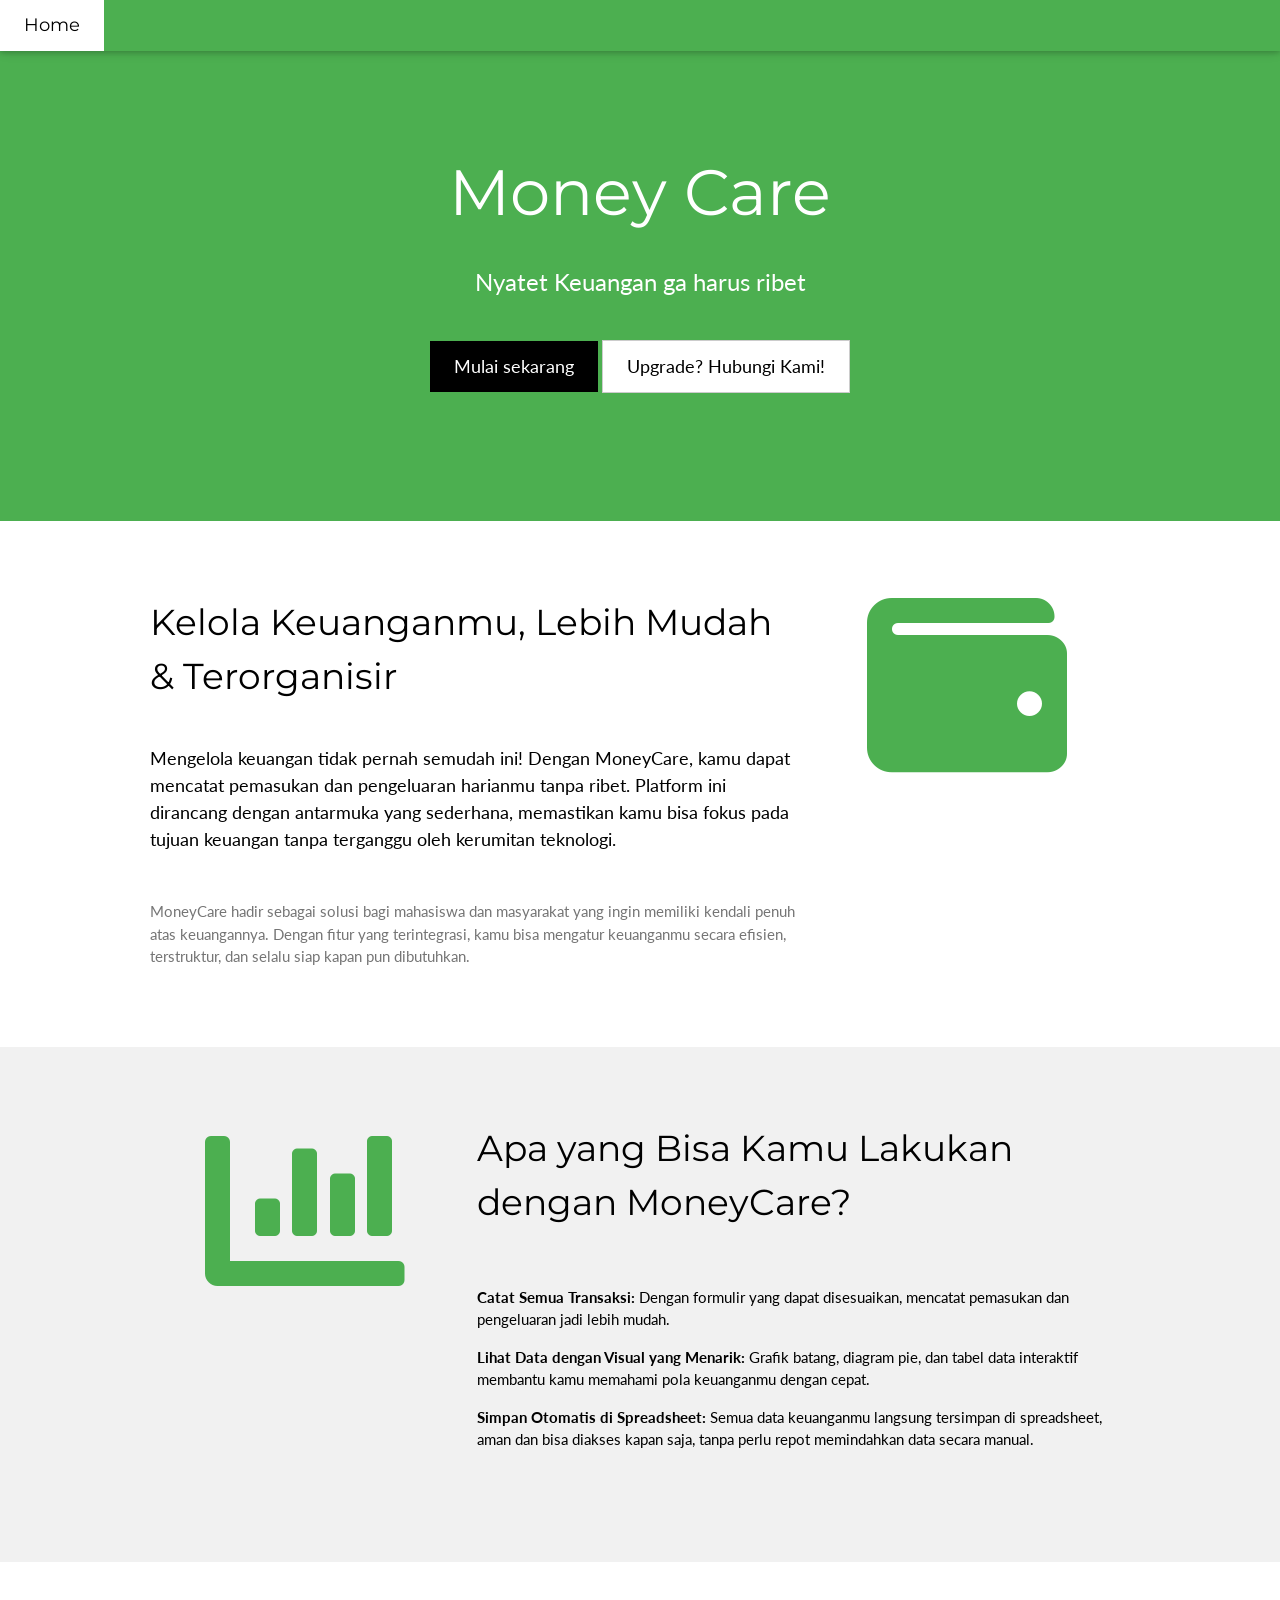
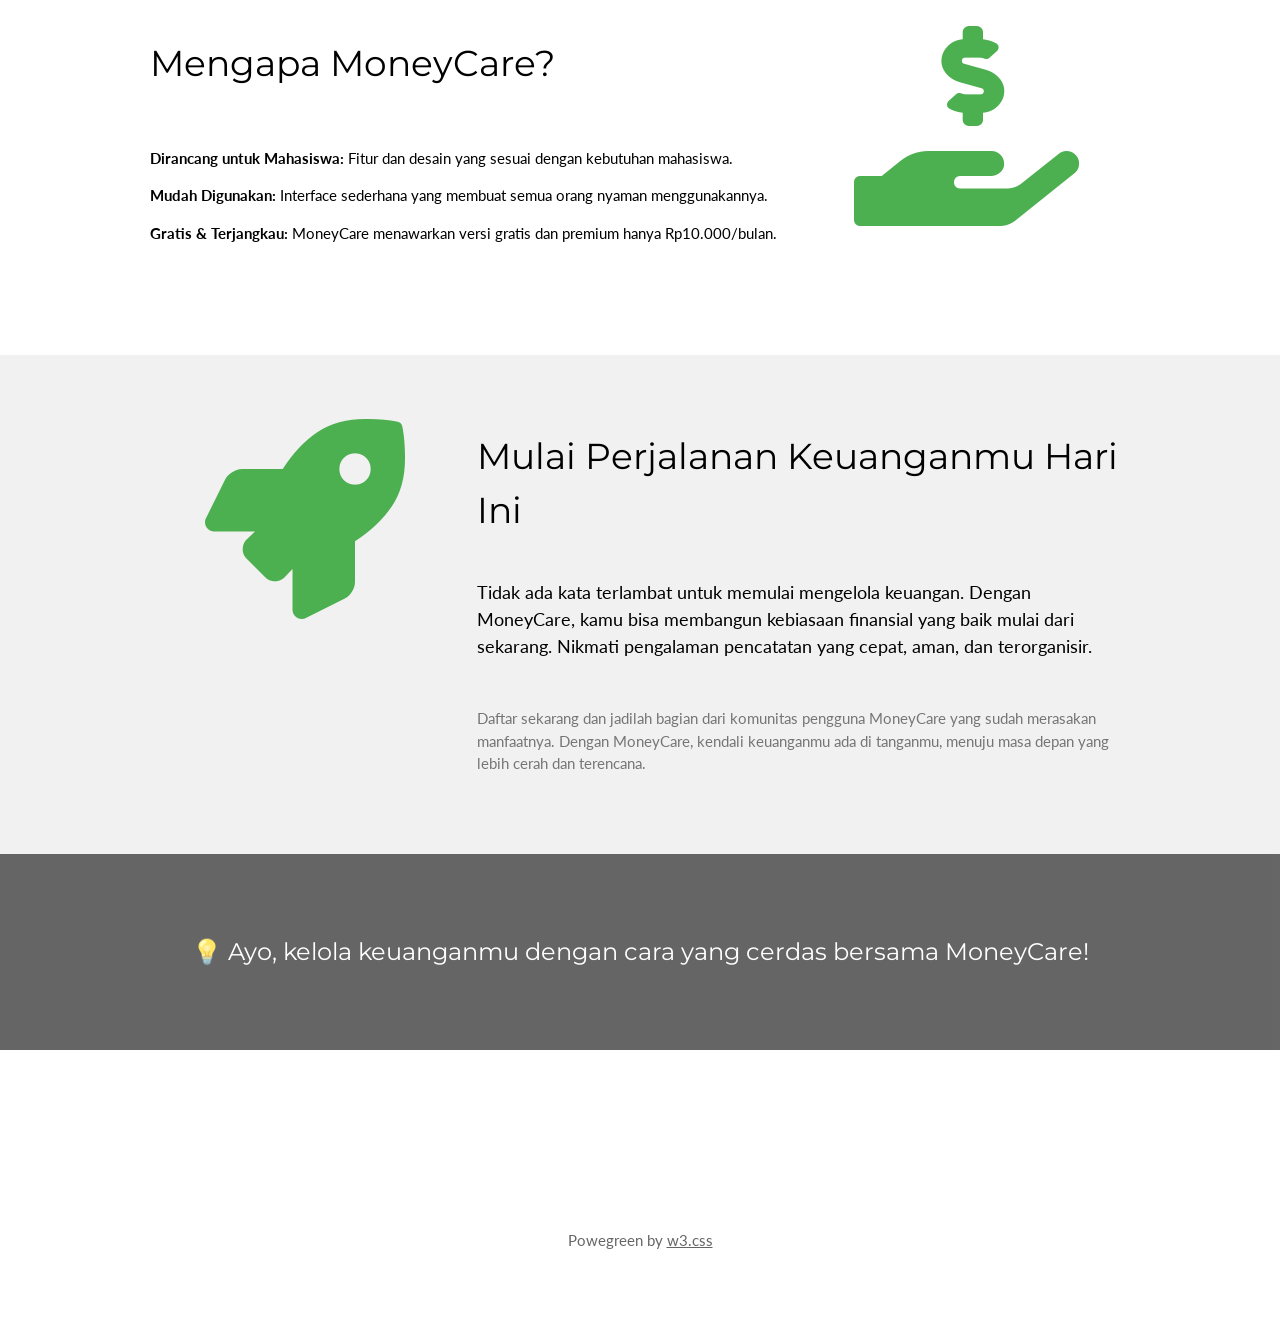
==== index.html @ 9781bbb4 "update hubungi kami pada landing page" ====
<!DOCTYPE html>
<html lang="en">
  <head>
    <title>MoneyCare</title>
    <meta charset="UTF-8" />
    <meta name="viewport" content="width=device-width, initial-scale=1" />
    <link rel="stylesheet" href="https://www.w3schools.com/w3css/4/w3.css" />
    <link
      rel="stylesheet"
      href="https://fonts.googleapis.com/css?family=Lato"
    />
    <link
      rel="stylesheet"
      href="https://fonts.googleapis.com/css?family=Montserrat"
    />
    <link
      href="https://cdnjs.cloudflare.com/ajax/libs/font-awesome/5.15.4/css/all.min.css"
      rel="stylesheet"
    />
    <style>
      body,
      h1,
      h2,
      h3,
      h4,
      h5,
      h6 {
        font-family: "Lato", sans-serif;
      }
      .w3-bar,
      h1,
      button {
        font-family: "Montserrat", sans-serif;
      }
      .fa-anchor,
      .fa-coffee {
        font-size: 200px;
      }

      /* Hover effect for the premium button */
      .premium-container:hover .premium-features {
        display: block;
      }
      .premium-features li {
        padding: 5px 0;
      }
      .premium-features li:not(:last-child) {
        border-bottom: 1px solid #ddd;
      }
    </style>
  </head>
  <body>
    <!-- Navbar -->
    <div class="w3-top">
      <div class="w3-bar w3-green w3-card w3-left-align w3-large">
        <a
          class="w3-bar-item w3-button w3-hide-medium w3-hide-large w3-right w3-padding-large w3-hover-white w3-large w3-green"
          href="javascript:void(0);"
          onclick="myFunction()"
          title="Toggle Navigation Menu"
          ><i class="fa fa-bars"></i
        ></a>
        <a href="#" class="w3-bar-item w3-button w3-padding-large w3-white"
          >Home</a
        >
      </div>

      <!-- Navbar on small screens -->
      <div
        id="navDemo"
        class="w3-bar-block w3-white w3-hide w3-hide-large w3-hide-medium w3-large"
      >
        <a href="#" class="w3-bar-item w3-button w3-padding-large">Link 1</a>
        <a href="#" class="w3-bar-item w3-button w3-padding-large">Link 2</a>
        <a href="#" class="w3-bar-item w3-button w3-padding-large">Link 3</a>
        <a href="#" class="w3-bar-item w3-button w3-padding-large">Link 4</a>
      </div>
    </div>

    <!-- Header -->
    <header class="w3-container w3-green w3-center" style="padding: 128px 16px">
      <h1 class="w3-margin w3-jumbo">Money Care</h1>
      <p class="w3-xlarge">Nyatet Keuangan ga harus ribet</p>
      <a
        href="./pencatatan/index.html"
        class="w3-button w3-black w3-padding-large w3-large w3-margin-top"
        >Mulai sekarang</a
      >
      <div
        class="premium-container"
        style="position: relative; display: inline-block"
      >
        <a
          href="https://wa.me/6281905211340?text=Halo%20Admin%20MoneyCare,%20saya%20ingin%20menanyakan%20tentang%20upgrade%20ke%20versi%20premium."
          class="w3-button w3-white w3-border w3-padding-large w3-large w3-margin-top upgrade-btn"
          style="color: #4caf50; border-color: #4caf50"
          target="_blank"
          >Upgrade? Hubungi Kami!</a
        >
        <ul
          class="premium-features"
          style="
            display: none;
            position: absolute;
            left: 0;
            top: 100%;
            background: white;
            border: 1px solid #4caf50;
            padding: 10px;
            margin: 0;
            list-style: none;
            width: 300px;
            text-align: left;
            z-index: 10;
          "
        >
          <li>Akses data keuangan tanpa batas</li>
          <li>Statistik dan grafik keuangan lengkap</li>
          <li>Integrasi dengan Google Sheets</li>
          <li>Pengingat otomatis</li>
          <li>Tanpa gangguan iklan</li>
        </ul>
      </div>
    </header>

    <!-- First Grid -->
    <div class="w3-row-padding w3-padding-64 w3-container">
      <div class="w3-content">
        <div class="w3-twothird">
          <h1>Kelola Keuanganmu, Lebih Mudah & Terorganisir</h1>
          <h5 class="w3-padding-32">
            Mengelola keuangan tidak pernah semudah ini! Dengan MoneyCare, kamu
            dapat mencatat pemasukan dan pengeluaran harianmu tanpa ribet.
            Platform ini dirancang dengan antarmuka yang sederhana, memastikan
            kamu bisa fokus pada tujuan keuangan tanpa terganggu oleh kerumitan
            teknologi.
          </h5>
          <p class="w3-text-grey">
            MoneyCare hadir sebagai solusi bagi mahasiswa dan masyarakat yang
            ingin memiliki kendali penuh atas keuangannya. Dengan fitur yang
            terintegrasi, kamu bisa mengatur keuanganmu secara efisien,
            terstruktur, dan selalu siap kapan pun dibutuhkan.
          </p>
        </div>
        <div class="w3-third w3-center">
          <i class="fa fa-wallet w3-text-green" style="font-size: 200px"></i>
        </div>
      </div>
    </div>

    <!-- Second Grid -->
    <div class="w3-row-padding w3-light-grey w3-padding-64 w3-container">
      <div class="w3-content">
        <div class="w3-third w3-center">
          <i
            class="fa fa-chart-bar w3-text-green w3-margin-right"
            style="font-size: 200px"
          ></i>
        </div>
        <div class="w3-twothird">
          <h1>Apa yang Bisa Kamu Lakukan dengan MoneyCare?</h1>
          <div class="w3-padding-32">
            <p>
              <strong>Catat Semua Transaksi:</strong> Dengan formulir yang dapat
              disesuaikan, mencatat pemasukan dan pengeluaran jadi lebih mudah.
            </p>
            <p>
              <strong>Lihat Data dengan Visual yang Menarik:</strong> Grafik
              batang, diagram pie, dan tabel data interaktif membantu kamu
              memahami pola keuanganmu dengan cepat.
            </p>
            <p>
              <strong>Simpan Otomatis di Spreadsheet:</strong> Semua data
              keuanganmu langsung tersimpan di spreadsheet, aman dan bisa
              diakses kapan saja, tanpa perlu repot memindahkan data secara
              manual.
            </p>
          </div>
        </div>
      </div>
    </div>

    <!-- Third Grid -->
    <div class="w3-row-padding w3-padding-64 w3-container">
      <div class="w3-content">
        <div class="w3-twothird">
          <h1>Mengapa MoneyCare?</h1>
          <div class="w3-padding-32">
            <p>
              <strong>Dirancang untuk Mahasiswa:</strong> Fitur dan desain yang
              sesuai dengan kebutuhan mahasiswa.
            </p>
            <p>
              <strong>Mudah Digunakan:</strong> Interface sederhana yang membuat
              semua orang nyaman menggunakannya.
            </p>
            <p>
              <strong>Gratis & Terjangkau:</strong> MoneyCare menawarkan versi
              gratis dan premium hanya Rp10.000/bulan.
            </p>
          </div>
        </div>
        <div class="w3-third w3-center">
          <i
            class="fa fa-hand-holding-usd w3-text-green"
            style="font-size: 200px"
          ></i>
        </div>
      </div>
    </div>

    <!-- Fourth Grid -->
    <div class="w3-row-padding w3-light-grey w3-padding-64 w3-container">
      <div class="w3-content">
        <div class="w3-third w3-center">
          <i
            class="fa fa-rocket w3-text-green w3-margin-right"
            style="font-size: 200px"
          ></i>
        </div>
        <div class="w3-twothird">
          <h1>Mulai Perjalanan Keuanganmu Hari Ini</h1>
          <h5 class="w3-padding-32">
            Tidak ada kata terlambat untuk memulai mengelola keuangan. Dengan
            MoneyCare, kamu bisa membangun kebiasaan finansial yang baik mulai
            dari sekarang. Nikmati pengalaman pencatatan yang cepat, aman, dan
            terorganisir.
          </h5>
          <p class="w3-text-grey">
            Daftar sekarang dan jadilah bagian dari komunitas pengguna MoneyCare
            yang sudah merasakan manfaatnya. Dengan MoneyCare, kendali
            keuanganmu ada di tanganmu, menuju masa depan yang lebih cerah dan
            terencana.
          </p>
        </div>
      </div>
    </div>

    <!-- Footer -->
    <div class="w3-container w3-black w3-center w3-opacity w3-padding-64">
      <h1 class="w3-margin w3-xlarge">
        💡 Ayo, kelola keuanganmu dengan cara yang cerdas bersama MoneyCare!
      </h1>
    </div>

    <!-- Footer -->
    <footer class="w3-container w3-padding-64 w3-center w3-opacity">
      <div class="w3-xlarge w3-padding-32">
        <i class="fa fa-facebook-official w3-hover-opacity"></i>
        <i class="fa fa-instagram w3-hover-opacity"></i>
        <i class="fa fa-snapchat w3-hover-opacity"></i>
        <i class="fa fa-pinterest-p w3-hover-opacity"></i>
        <i class="fa fa-twitter w3-hover-opacity"></i>
        <i class="fa fa-linkedin w3-hover-opacity"></i>
      </div>
      <p>
        Powegreen by
        <a href="https://www.w3schools.com/w3css/default.asp" target="_blank"
          >w3.css</a
        >
      </p>
    </footer>

    <script>
      // Used to toggle the menu on small screens when clicking on the menu button
      function myFunction() {
        var x = document.getElementById("navDemo");
        if (x.className.indexOf("w3-show") == -1) {
          x.className += " w3-show";
        } else {
          x.className = x.className.replace(" w3-show", "");
        }
      }
    </script>
  </body>
</html>
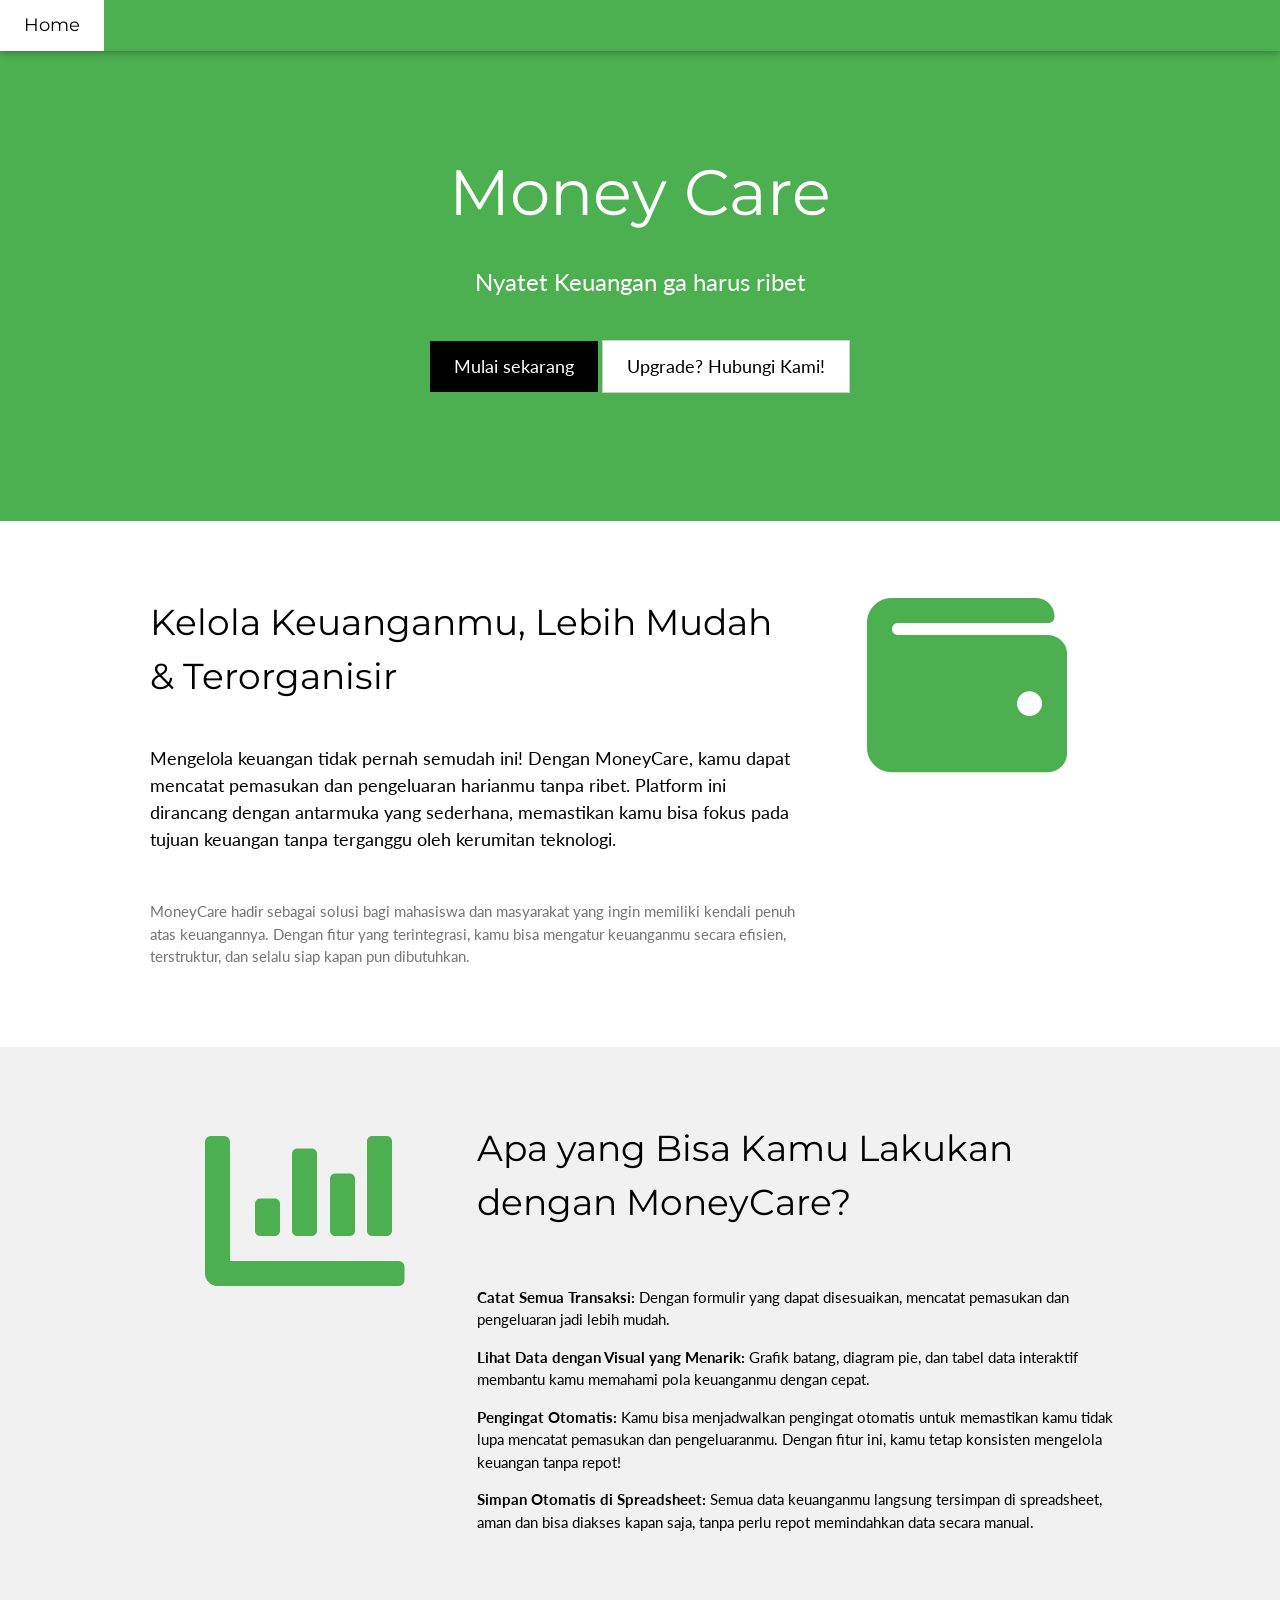
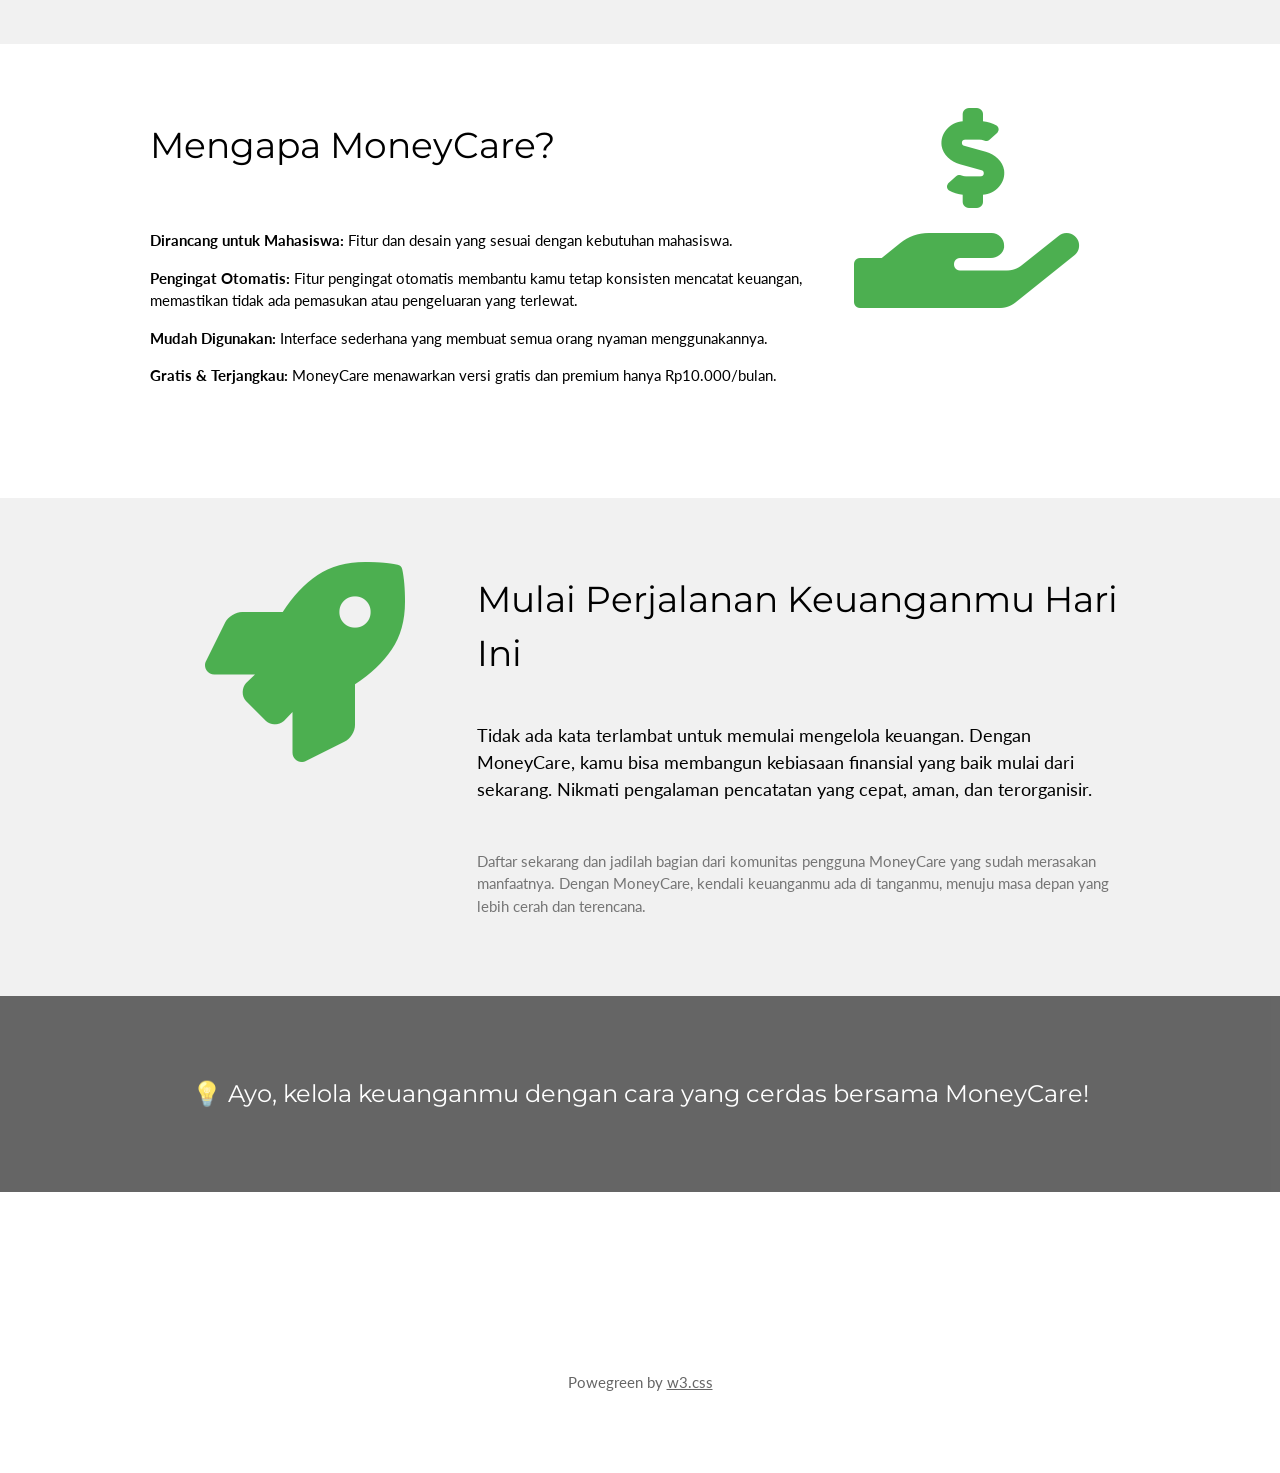
==== commit dcfdea11: "update landing page" ====
--- a/index.html
+++ b/index.html
@@ -37,15 +37,115 @@
         font-size: 200px;
       }
 
-      /* Hover effect for the premium button */
-      .premium-container:hover .premium-features {
+      /* Styling Dropdown */
+      .premium-container {
+        position: relative;
+        display: inline-block;
+      }
+
+      .premium-dropdown {
+        display: none;
+        position: absolute;
+        left: 0;
+        top: calc(100% + 5px); /* Adjust positioning below the button */
+        background-color: #ffffff;
+        border: 1px solid #4caf50;
+        border-radius: 5px;
+        padding: 10px 0;
+        margin: 0;
+        list-style: none;
+        box-shadow: 0px 4px 6px rgba(0, 0, 0, 0.1);
+        width: 300px;
+        z-index: 10;
+        text-align: left;
+      }
+
+      .premium-dropdown li {
+        padding: 10px 20px;
+        font-size: 14px;
+        color: #333;
+        cursor: pointer;
+      }
+
+      .premium-dropdown li i {
+        margin-right: 10px; /* Font Awesome icon spacing */
+        color: #4caf50;
+      }
+
+      .premium-dropdown li:hover {
+        background-color: #4caf50;
+        color: #ffffff;
+      }
+
+      .premium-dropdown li i:hover {
+        background-color: #4caf50;
+        color: #ffffff;
+      }
+
+      /* Show dropdown on hover */
+      .premium-container:hover .premium-dropdown {
         display: block;
       }
-      .premium-features li {
-        padding: 5px 0;
-      }
-      .premium-features li:not(:last-child) {
-        border-bottom: 1px solid #ddd;
+
+      .premium-dropdown2 {
+        display: none;
+        position: absolute;
+        left: 0;
+        top: calc(100% + 5px); /* Adjust positioning below the button */
+        background-color: #ffffff;
+        border: 1px solid #4caf50;
+        border-radius: 5px;
+        padding: 10px 0;
+        margin: 0;
+        list-style: none;
+        box-shadow: 0px 4px 6px rgba(0, 0, 0, 0.1);
+        width: 300px;
+        z-index: 10;
+        text-align: left;
+      }
+
+      .premium-dropdown2 li {
+        padding: 10px 20px;
+        font-size: 14px;
+        color: #333;
+        cursor: pointer;
+      }
+
+      .premium-dropdown2 li i {
+        margin-right: 10px; /* Font Awesome icon spacing */
+        color: #4caf50;
+      }
+
+      .premium-dropdown2 li:hover {
+        background-color: #4caf50;
+        color: #ffffff;
+      }
+
+      /* Show dropdown on hover */
+      .premium-container:hover .premium-dropdown2 {
+        display: block;
+      }
+      .contact-dropdown {
+        margin-top: 15px;
+        text-align: left;
+      }
+
+      .contact-dropdown a {
+        display: block;
+        padding: 10px 20px;
+        text-decoration: none;
+        color: #333;
+        font-size: 14px;
+        border-top: 1px solid #ddd;
+      }
+
+      .contact-dropdown a:hover {
+        background-color: #4caf50;
+        color: #ffffff;
+      }
+
+      .contact-dropdown a i {
+        margin-right: 10px;
       }
     </style>
   </head>
@@ -81,44 +181,61 @@
     <header class="w3-container w3-green w3-center" style="padding: 128px 16px">
       <h1 class="w3-margin w3-jumbo">Money Care</h1>
       <p class="w3-xlarge">Nyatet Keuangan ga harus ribet</p>
-      <a
-        href="./pencatatan/index.html"
-        class="w3-button w3-black w3-padding-large w3-large w3-margin-top"
-        >Mulai sekarang</a
-      >
       <div
         class="premium-container"
         style="position: relative; display: inline-block"
       >
         <a
-          href="https://wa.me/6281905211340?text=Halo%20Admin%20MoneyCare,%20saya%20ingin%20menanyakan%20tentang%20upgrade%20ke%20versi%20premium."
+          href="#"
+          class="w3-button w3-black w3-padding-large w3-large w3-margin-top"
+          >Mulai sekarang</a
+        >
+        <ul class="premium-dropdown2">
+          <div class="contact-dropdown">
+            <a
+              href="./pencatatan/index.html"
+              class="w3-button w3-black w3-padding-large w3-large"
+              >Form 1</a
+            >
+            <a
+              href="./pencatatan/form2.html"
+              class="w3-button w3-black w3-padding-large w3-large"
+              >Form 2</a
+            >
+          </div>
+        </ul>
+      </div>
+      <div
+        class="premium-container"
+        style="position: relative; display: inline-block"
+      >
+        <a
+          href="#"
           class="w3-button w3-white w3-border w3-padding-large w3-large w3-margin-top upgrade-btn"
           style="color: #4caf50; border-color: #4caf50"
-          target="_blank"
-          >Upgrade? Hubungi Kami!</a
         >
-        <ul
-          class="premium-features"
-          style="
-            display: none;
-            position: absolute;
-            left: 0;
-            top: 100%;
-            background: white;
-            border: 1px solid #4caf50;
-            padding: 10px;
-            margin: 0;
-            list-style: none;
-            width: 300px;
-            text-align: left;
-            z-index: 10;
-          "
-        >
-          <li>Akses data keuangan tanpa batas</li>
-          <li>Statistik dan grafik keuangan lengkap</li>
-          <li>Integrasi dengan Google Sheets</li>
-          <li>Pengingat otomatis</li>
-          <li>Tanpa gangguan iklan</li>
+          Upgrade? Hubungi Kami!
+        </a>
+        <ul class="premium-dropdown">
+          <li>
+            <i class="fas fa-chart-pie"></i>Statistik dan grafik keuangan
+            lengkap
+          </li>
+          <li><i class="fas fa-bell"></i>Pengingat otomatis</li>
+          <div class="contact-dropdown">
+            <a
+              href="https://wa.me/6282135455703?text=Halo%20Admin%20MoneyCare,%20saya%20ingin%20menanyakan%20tentang%20upgrade%20ke%20versi%20premium."
+              target="_blank"
+            >
+              <i class="fab fa-whatsapp"></i>Hubungi via WhatsApp
+            </a>
+            <a
+              href="https://t.me/NotifikasiKeuangan_bot?start=Halo_Admin_MoneyCare_saya_ingin_menanyakan_tentang_upgrade_ke_versi_premium"
+              target="_blank"
+            >
+              <i class="fab fa-telegram-plane"></i>Hubungi via Telegram
+            </a>
+          </div>
         </ul>
       </div>
     </header>
@@ -170,6 +287,12 @@
               memahami pola keuanganmu dengan cepat.
             </p>
             <p>
+              <strong>Pengingat Otomatis:</strong> Kamu bisa menjadwalkan
+              pengingat otomatis untuk memastikan kamu tidak lupa mencatat
+              pemasukan dan pengeluaranmu. Dengan fitur ini, kamu tetap
+              konsisten mengelola keuangan tanpa repot!
+            </p>
+            <p>
               <strong>Simpan Otomatis di Spreadsheet:</strong> Semua data
               keuanganmu langsung tersimpan di spreadsheet, aman dan bisa
               diakses kapan saja, tanpa perlu repot memindahkan data secara
@@ -189,6 +312,11 @@
             <p>
               <strong>Dirancang untuk Mahasiswa:</strong> Fitur dan desain yang
               sesuai dengan kebutuhan mahasiswa.
+            </p>
+            <p>
+              <strong>Pengingat Otomatis:</strong> Fitur pengingat otomatis
+              membantu kamu tetap konsisten mencatat keuangan, memastikan tidak
+              ada pemasukan atau pengeluaran yang terlewat.
             </p>
             <p>
               <strong>Mudah Digunakan:</strong> Interface sederhana yang membuat
